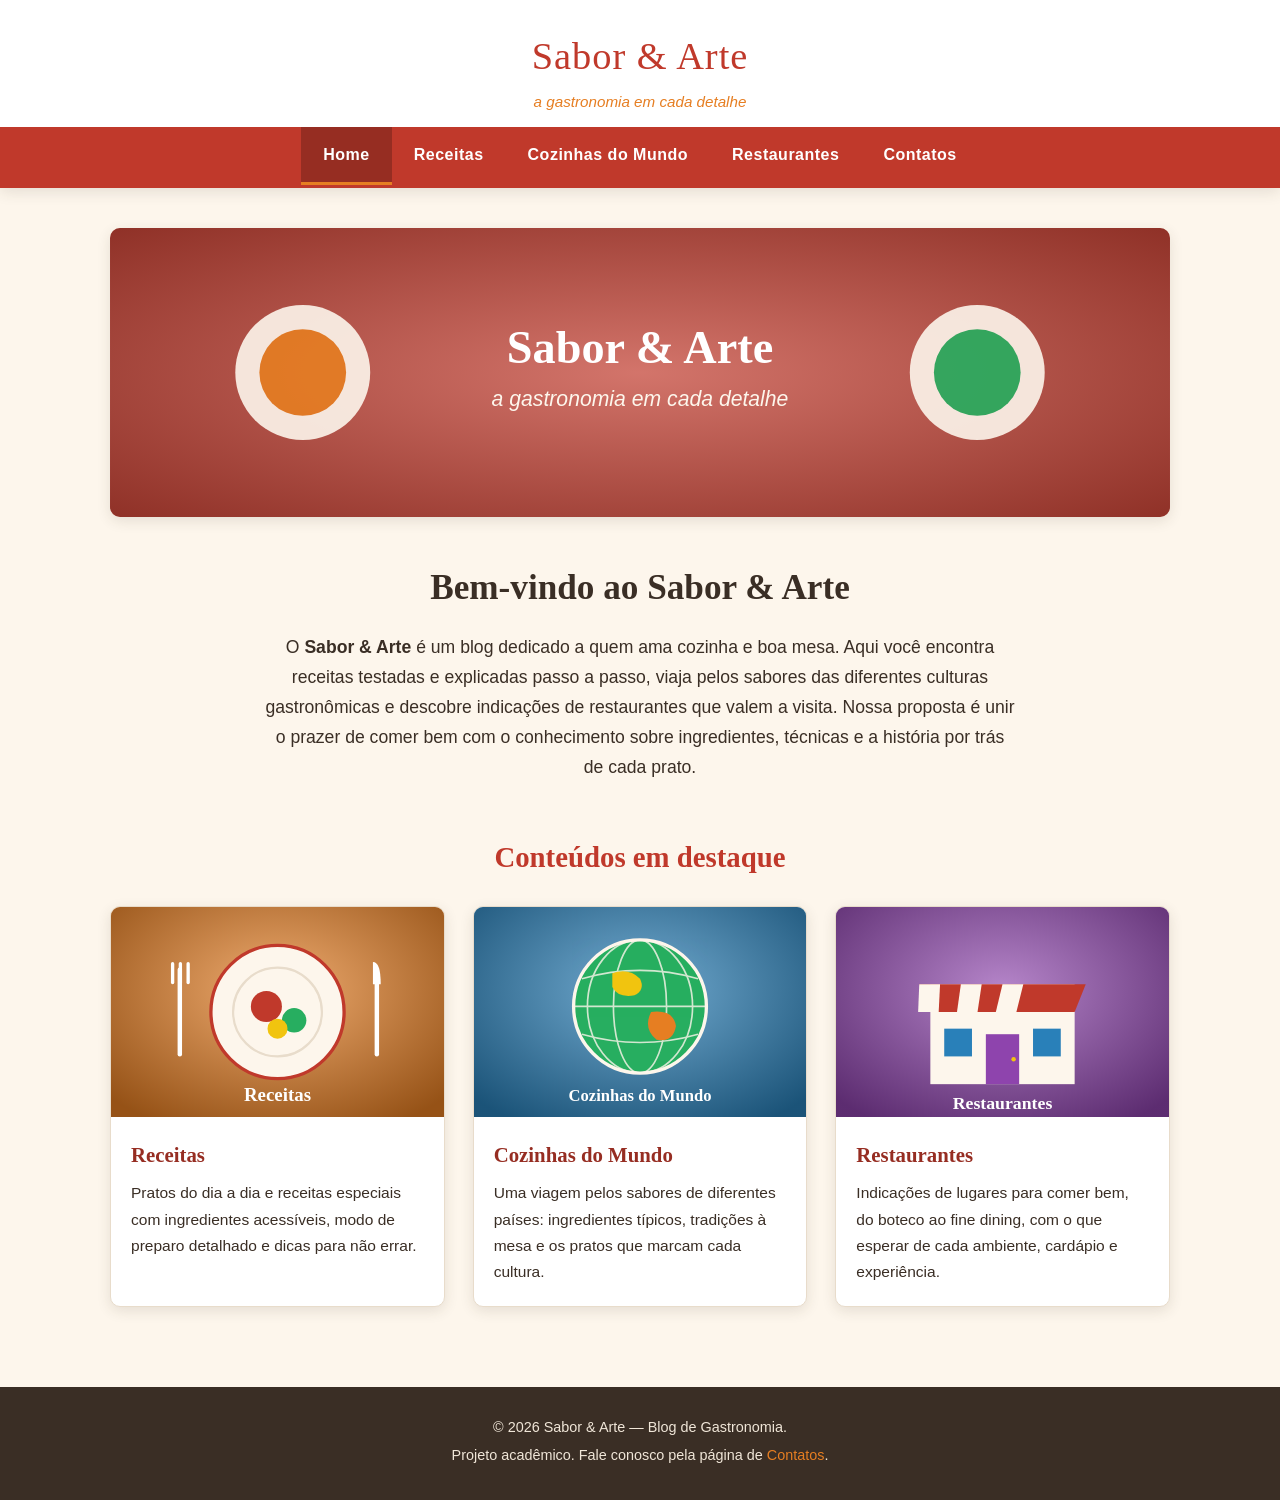
==== index.html @ 4f887552 "Site de Gastronomia - APO2 Frontend" ====
<!DOCTYPE html>
<html lang="pt-br">
<head>
    <meta charset="UTF-8">
    <meta name="viewport" content="width=device-width, initial-scale=1.0">
    <meta name="description" content="Sabor & Arte: blog de gastronomia com receitas, cozinhas do mundo e indicações de restaurantes.">
    <title>Sabor & Arte | Blog de Gastronomia</title>
    <link rel="stylesheet" href="css/style.css">
</head>
<body>
    <header>
        <div class="topo">
            <p class="logo">Sabor &amp; Arte</p>
            <p class="subtitulo">a gastronomia em cada detalhe</p>
        </div>
        <nav>
            <ul>
                <li><a href="index.html" class="ativo">Home</a></li>
                <li><a href="receitas.html">Receitas</a></li>
                <li><a href="cozinhas-do-mundo.html">Cozinhas do Mundo</a></li>
                <li><a href="restaurantes.html">Restaurantes</a></li>
                <li><a href="contatos.html">Contatos</a></li>
            </ul>
        </nav>
    </header>

    <main>
        <img src="img/banner-home.svg" alt="Banner do blog Sabor & Arte" class="banner-pagina">

        <section class="hero">
            <h1>Bem-vindo ao Sabor &amp; Arte</h1>
            <p>
                O <strong>Sabor &amp; Arte</strong> é um blog dedicado a quem ama cozinha e boa mesa.
                Aqui você encontra receitas testadas e explicadas passo a passo, viaja pelos sabores
                das diferentes culturas gastronômicas e descobre indicações de restaurantes que valem
                a visita. Nossa proposta é unir o prazer de comer bem com o conhecimento sobre ingredientes,
                técnicas e a história por trás de cada prato.
            </p>
        </section>

        <section>
            <h2>Conteúdos em destaque</h2>
            <div class="destaques">

                <div class="card">
                    <a href="receitas.html">
                        <img src="img/receitas.svg" alt="Prato com talheres representando a seção de receitas">
                    </a>
                    <div class="card-corpo">
                        <h3>Receitas</h3>
                        <p>
                            Pratos do dia a dia e receitas especiais com ingredientes acessíveis,
                            modo de preparo detalhado e dicas para não errar.
                        </p>
                    </div>
                </div>

                <div class="card">
                    <a href="cozinhas-do-mundo.html">
                        <img src="img/cozinhas-do-mundo.svg" alt="Globo representando a seção de cozinhas do mundo">
                    </a>
                    <div class="card-corpo">
                        <h3>Cozinhas do Mundo</h3>
                        <p>
                            Uma viagem pelos sabores de diferentes países: ingredientes típicos,
                            tradições à mesa e os pratos que marcam cada cultura.
                        </p>
                    </div>
                </div>

                <div class="card">
                    <a href="restaurantes.html">
                        <img src="img/restaurantes.svg" alt="Fachada de restaurante representando a seção de restaurantes">
                    </a>
                    <div class="card-corpo">
                        <h3>Restaurantes</h3>
                        <p>
                            Indicações de lugares para comer bem, do boteco ao fine dining,
                            com o que esperar de cada ambiente, cardápio e experiência.
                        </p>
                    </div>
                </div>

            </div>
        </section>
    </main>

    <footer>
        <p>&copy; 2026 Sabor &amp; Arte — Blog de Gastronomia.</p>
        <p>Projeto acadêmico. Fale conosco pela página de <a href="contatos.html">Contatos</a>.</p>
    </footer>
</body>
</html>
---- css/style.css ----
/* ===========================================================
   Sabor & Arte - Blog de Gastronomia
   Estilos globais
   =========================================================== */

:root {
    --cor-fundo: #fdf6ec;
    --cor-texto: #3a2e25;
    --cor-destaque: #c0392b;
    --cor-destaque-escuro: #962d22;
    --cor-secundaria: #e67e22;
    --cor-clara: #ffffff;
    --cor-borda: #e8dccb;
    --sombra: 0 4px 14px rgba(58, 46, 37, 0.12);
    --fonte-titulo: Georgia, 'Times New Roman', serif;
    --fonte-texto: 'Segoe UI', Tahoma, Arial, sans-serif;
}

* {
    margin: 0;
    padding: 0;
    box-sizing: border-box;
}

body {
    font-family: var(--fonte-texto);
    color: var(--cor-texto);
    background-color: var(--cor-fundo);
    line-height: 1.7;
}

/* ----------------------- Cabeçalho ----------------------- */

header {
    background-color: var(--cor-clara);
    border-bottom: 3px solid var(--cor-destaque);
    box-shadow: var(--sombra);
}

.topo {
    max-width: 1100px;
    margin: 0 auto;
    padding: 24px 20px 12px;
    text-align: center;
}

.logo {
    font-family: var(--fonte-titulo);
    font-size: 2.4rem;
    color: var(--cor-destaque);
    letter-spacing: 1px;
}

.subtitulo {
    font-size: 0.95rem;
    color: var(--cor-secundaria);
    font-style: italic;
}

/* ----------------------- Navegação ----------------------- */

nav {
    background-color: var(--cor-destaque);
}

nav ul {
    max-width: 1100px;
    margin: 0 auto;
    list-style: none;
    display: flex;
    flex-wrap: wrap;
    justify-content: center;
}

nav li {
    flex: 0 1 auto;
}

nav a {
    display: block;
    padding: 14px 22px;
    color: var(--cor-clara);
    text-decoration: none;
    font-weight: 600;
    letter-spacing: 0.5px;
    transition: background-color 0.2s ease;
}

nav a:hover {
    background-color: var(--cor-destaque-escuro);
}

nav a.ativo {
    background-color: var(--cor-destaque-escuro);
    border-bottom: 3px solid var(--cor-secundaria);
}

/* ----------------------- Conteúdo principal ----------------------- */

main {
    max-width: 1100px;
    margin: 0 auto;
    padding: 40px 20px;
}

.hero {
    text-align: center;
    margin-bottom: 50px;
}

.hero h1 {
    font-family: var(--fonte-titulo);
    font-size: 2.2rem;
    color: var(--cor-texto);
    margin-bottom: 16px;
}

.hero p {
    max-width: 750px;
    margin: 0 auto;
    font-size: 1.1rem;
}

h2 {
    font-family: var(--fonte-titulo);
    font-size: 1.8rem;
    color: var(--cor-destaque);
    margin-bottom: 24px;
    text-align: center;
}

/* ----------------------- Cards de destaque (Home) ----------------------- */

.destaques {
    display: flex;
    flex-wrap: wrap;
    gap: 28px;
    justify-content: center;
}

.card {
    background-color: var(--cor-clara);
    border: 1px solid var(--cor-borda);
    border-radius: 10px;
    overflow: hidden;
    box-shadow: var(--sombra);
    flex: 1 1 300px;
    max-width: 340px;
    transition: transform 0.2s ease;
}

.card:hover {
    transform: translateY(-6px);
}

.card a img {
    width: 100%;
    height: 210px;
    object-fit: cover;
    display: block;
}

.card-corpo {
    padding: 20px;
}

.card-corpo h3 {
    font-family: var(--fonte-titulo);
    font-size: 1.3rem;
    margin-bottom: 8px;
    color: var(--cor-destaque-escuro);
}

.card-corpo p {
    font-size: 0.97rem;
}

/* ----------------------- Páginas de conteúdo ----------------------- */

.banner-pagina {
    width: 100%;
    max-height: 320px;
    object-fit: cover;
    border-radius: 10px;
    margin-bottom: 32px;
    box-shadow: var(--sombra);
}

article {
    background-color: var(--cor-clara);
    border: 1px solid var(--cor-borda);
    border-radius: 10px;
    padding: 28px;
    margin-bottom: 28px;
    box-shadow: var(--sombra);
}

article h3 {
    font-family: var(--fonte-titulo);
    color: var(--cor-destaque);
    font-size: 1.4rem;
    margin-bottom: 12px;
}

article p {
    margin-bottom: 12px;
}

article ul,
article ol {
    margin: 0 0 12px 24px;
}

article li {
    margin-bottom: 6px;
}

/* ----------------------- Formulário de contato ----------------------- */

.formulario {
    background-color: var(--cor-clara);
    border: 1px solid var(--cor-borda);
    border-radius: 10px;
    padding: 28px;
    max-width: 600px;
    margin: 0 auto;
    box-shadow: var(--sombra);
}

.campo {
    margin-bottom: 18px;
}

.campo label {
    display: block;
    font-weight: 600;
    margin-bottom: 6px;
}

.campo input,
.campo textarea {
    width: 100%;
    padding: 10px 12px;
    border: 1px solid var(--cor-borda);
    border-radius: 6px;
    font-family: var(--fonte-texto);
    font-size: 1rem;
}

.campo textarea {
    resize: vertical;
    min-height: 120px;
}

.botao {
    background-color: var(--cor-destaque);
    color: var(--cor-clara);
    border: none;
    padding: 12px 28px;
    border-radius: 6px;
    font-size: 1rem;
    font-weight: 600;
    cursor: pointer;
    transition: background-color 0.2s ease;
}

.botao:hover {
    background-color: var(--cor-destaque-escuro);
}

.contato-info {
    max-width: 600px;
    margin: 28px auto 0;
    text-align: center;
}

.contato-info p {
    margin-bottom: 6px;
}

/* ----------------------- Rodapé ----------------------- */

footer {
    background-color: var(--cor-texto);
    color: #f0e6d8;
    text-align: center;
    padding: 28px 20px;
    margin-top: 40px;
}

footer p {
    font-size: 0.9rem;
    margin-bottom: 4px;
}

footer a {
    color: var(--cor-secundaria);
    text-decoration: none;
}

footer a:hover {
    text-decoration: underline;
}

/* ----------------------- Responsivo ----------------------- */

@media (max-width: 600px) {
    .logo {
        font-size: 1.9rem;
    }

    nav a {
        padding: 12px 14px;
        font-size: 0.9rem;
    }

    .hero h1 {
        font-size: 1.7rem;
    }
}
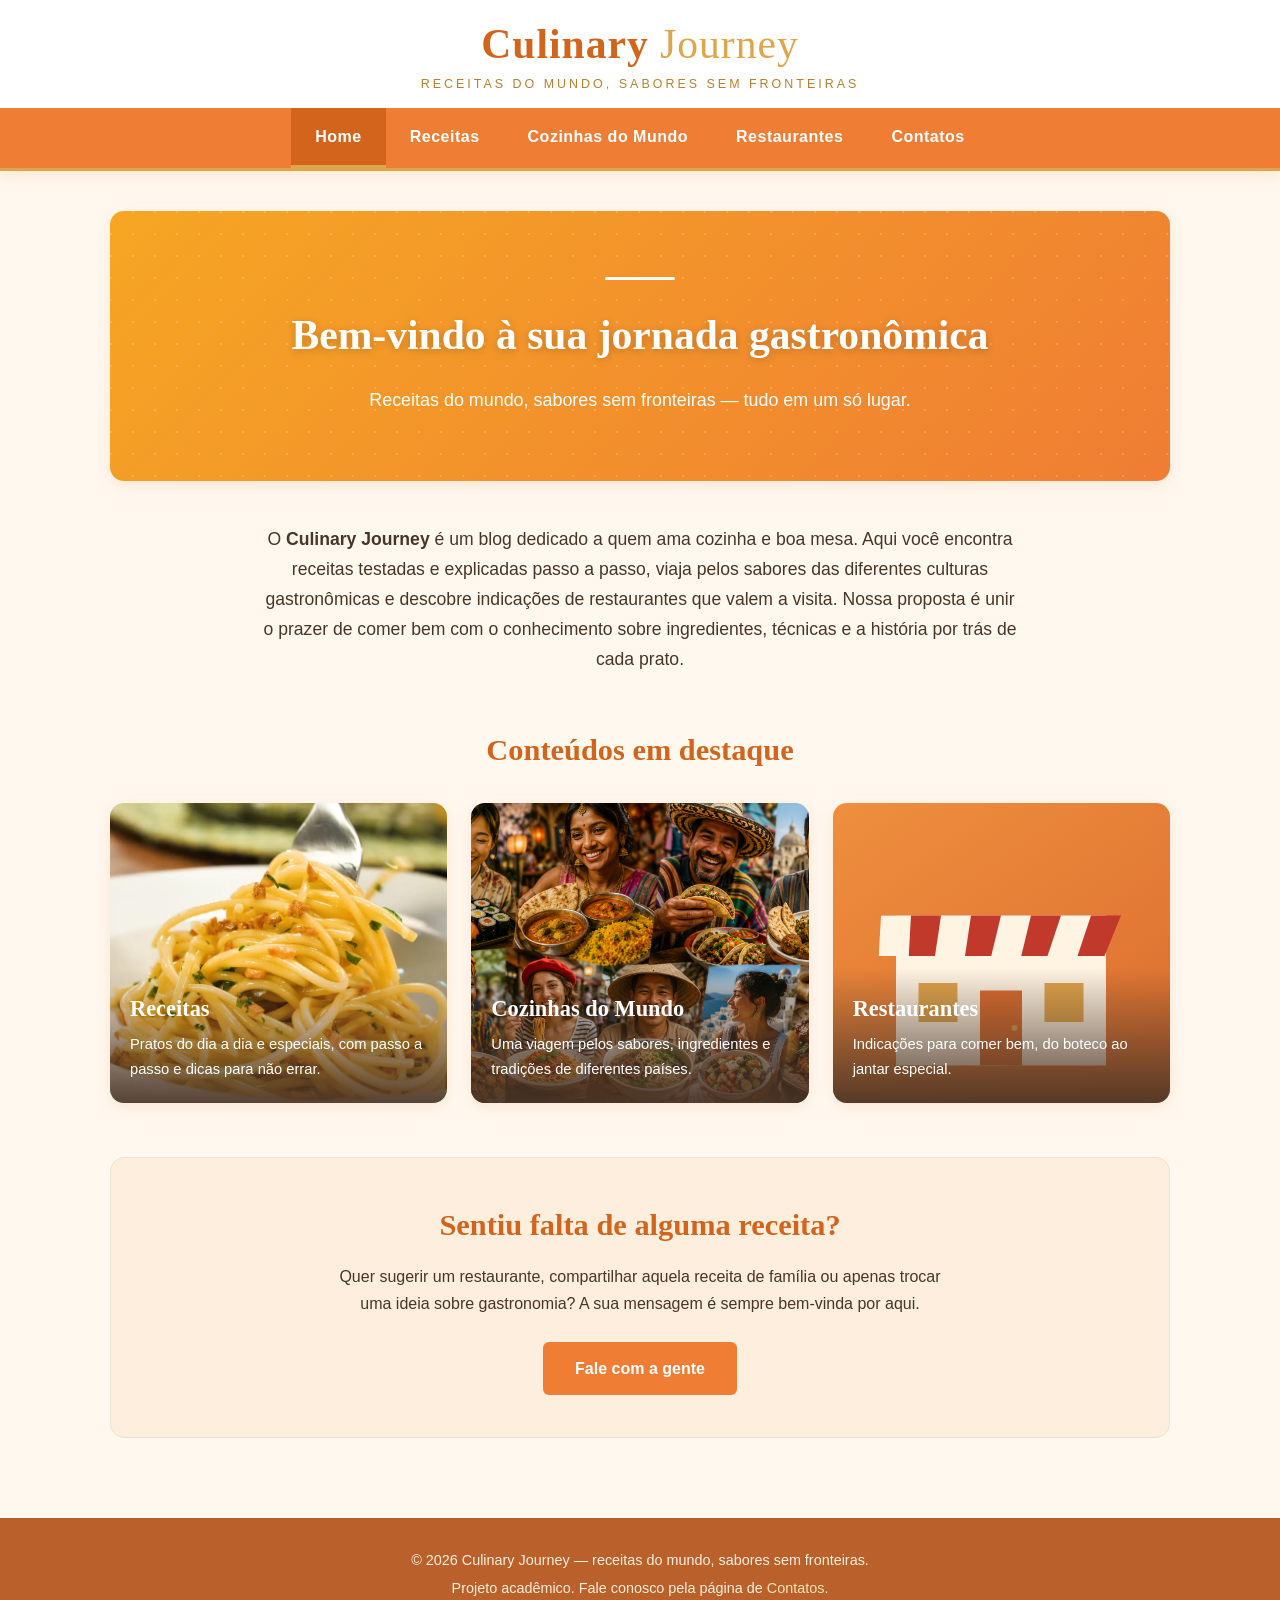
==== commit d4bb871f: "feat: redesenha o blog com a identidade Culinary Journey - nova paleta em tons de laranja e logo em " ====
--- a/index.html
+++ b/index.html
@@ -3,15 +3,17 @@
 <head>
     <meta charset="UTF-8">
     <meta name="viewport" content="width=device-width, initial-scale=1.0">
-    <meta name="description" content="Sabor & Arte: blog de gastronomia com receitas, cozinhas do mundo e indicações de restaurantes.">
-    <title>Sabor & Arte | Blog de Gastronomia</title>
+    <meta name="description" content="Culinary Journey: receitas do mundo, cozinhas internacionais e indicações de restaurantes. Sabores sem fronteiras.">
+    <title>Culinary Journey | Receitas do mundo, sabores sem fronteiras</title>
     <link rel="stylesheet" href="css/style.css">
 </head>
 <body>
     <header>
         <div class="topo">
-            <p class="logo">Sabor &amp; Arte</p>
-            <p class="subtitulo">a gastronomia em cada detalhe</p>
+            <a href="index.html" class="logo-link">
+                <span class="logo-nome">Culinary <span class="logo-script">Journey</span></span>
+                <span class="logo-tag">receitas do mundo, sabores sem fronteiras</span>
+            </a>
         </div>
         <nav>
             <ul>
@@ -25,68 +27,63 @@
     </header>
 
     <main>
-        <img src="img/banner-home.svg" alt="Banner do blog Sabor & Arte" class="banner-pagina">
+        <section class="hero-banner hero-home">
+            <div class="linha"></div>
+            <h1>Bem-vindo à sua jornada gastronômica</h1>
+            <p>Receitas do mundo, sabores sem fronteiras — tudo em um só lugar.</p>
+        </section>
 
-        <section class="hero">
-            <h1>Bem-vindo ao Sabor &amp; Arte</h1>
-            <p>
-                O <strong>Sabor &amp; Arte</strong> é um blog dedicado a quem ama cozinha e boa mesa.
-                Aqui você encontra receitas testadas e explicadas passo a passo, viaja pelos sabores
-                das diferentes culturas gastronômicas e descobre indicações de restaurantes que valem
-                a visita. Nossa proposta é unir o prazer de comer bem com o conhecimento sobre ingredientes,
-                técnicas e a história por trás de cada prato.
-            </p>
-        </section>
+        <p class="intro">
+            O <strong>Culinary Journey</strong> é um blog dedicado a quem ama cozinha e boa mesa.
+            Aqui você encontra receitas testadas e explicadas passo a passo, viaja pelos sabores
+            das diferentes culturas gastronômicas e descobre indicações de restaurantes que valem
+            a visita. Nossa proposta é unir o prazer de comer bem com o conhecimento sobre
+            ingredientes, técnicas e a história por trás de cada prato.
+        </p>
 
         <section>
             <h2>Conteúdos em destaque</h2>
             <div class="destaques">
 
-                <div class="card">
-                    <a href="receitas.html">
-                        <img src="img/receitas.svg" alt="Prato com talheres representando a seção de receitas">
-                    </a>
-                    <div class="card-corpo">
+                <a class="destaque" href="receitas.html">
+                    <img src="img/comidas/macarrao.png" alt="Prato de macarrão da seção de receitas">
+                    <div class="destaque-info">
                         <h3>Receitas</h3>
-                        <p>
-                            Pratos do dia a dia e receitas especiais com ingredientes acessíveis,
-                            modo de preparo detalhado e dicas para não errar.
-                        </p>
+                        <p>Pratos do dia a dia e especiais, com passo a passo e dicas para não errar.</p>
                     </div>
-                </div>
+                </a>
 
-                <div class="card">
-                    <a href="cozinhas-do-mundo.html">
-                        <img src="img/cozinhas-do-mundo.svg" alt="Globo representando a seção de cozinhas do mundo">
-                    </a>
-                    <div class="card-corpo">
+                <a class="destaque" href="cozinhas-do-mundo.html">
+                    <img src="img/cards/cozinhas-do-mundo.png" alt="Pratos típicos representando a seção de cozinhas do mundo">
+                    <div class="destaque-info">
                         <h3>Cozinhas do Mundo</h3>
-                        <p>
-                            Uma viagem pelos sabores de diferentes países: ingredientes típicos,
-                            tradições à mesa e os pratos que marcam cada cultura.
-                        </p>
+                        <p>Uma viagem pelos sabores, ingredientes e tradições de diferentes países.</p>
                     </div>
-                </div>
+                </a>
 
-                <div class="card">
-                    <a href="restaurantes.html">
-                        <img src="img/restaurantes.svg" alt="Fachada de restaurante representando a seção de restaurantes">
-                    </a>
-                    <div class="card-corpo">
+                <a class="destaque" href="restaurantes.html">
+                    <img src="img/cards/restaurantes.svg" alt="Fachada de restaurante representando a seção de restaurantes">
+                    <div class="destaque-info">
                         <h3>Restaurantes</h3>
-                        <p>
-                            Indicações de lugares para comer bem, do boteco ao fine dining,
-                            com o que esperar de cada ambiente, cardápio e experiência.
-                        </p>
+                        <p>Indicações para comer bem, do boteco ao jantar especial.</p>
                     </div>
-                </div>
+                </a>
 
             </div>
+        </section>
+
+        <section class="cta-contato">
+            <h2>Sentiu falta de alguma receita?</h2>
+            <p>
+                Quer sugerir um restaurante, compartilhar aquela receita de família ou apenas
+                trocar uma ideia sobre gastronomia? A sua mensagem é sempre bem-vinda por aqui.
+            </p>
+            <a href="contatos.html" class="botao">Fale com a gente</a>
         </section>
     </main>
 
     <footer>
-        <p>&copy; 2026 Sabor &amp; Arte — Blog de Gastronomia.</p>
+        <p>&copy; 2026 Culinary Journey — receitas do mundo, sabores sem fronteiras.</p>
         <p>Projeto acadêmico. Fale conosco pela página de <a href="contatos.html">Contatos</a>.</p>
     </footer>
 </body>
--- a/css/style.css
+++ b/css/style.css
@@ -1,17 +1,19 @@
 /* ===========================================================
-   Sabor & Arte - Blog de Gastronomia
-   Estilos globais
+   Culinary Journey - Blog de Gastronomia
+   Receitas do mundo, sabores sem fronteiras
    =========================================================== */
 
 :root {
-    --cor-fundo: #fdf6ec;
-    --cor-texto: #3a2e25;
-    --cor-destaque: #c0392b;
-    --cor-destaque-escuro: #962d22;
-    --cor-secundaria: #e67e22;
+    --cor-fundo: #fff8ef;
+    --cor-texto: #4a3527;
+    --cor-primaria: #ef7d34;
+    --cor-primaria-escura: #d2641c;
+    --cor-gold: #e0a44a;
+    --cor-gold-escuro: #b9802f;
     --cor-clara: #ffffff;
-    --cor-borda: #e8dccb;
-    --sombra: 0 4px 14px rgba(58, 46, 37, 0.12);
+    --cor-borda: #f0e2cf;
+    --cor-suave: #fdeede;
+    --sombra: 0 4px 16px rgba(210, 100, 28, 0.12);
     --fonte-titulo: Georgia, 'Times New Roman', serif;
     --fonte-texto: 'Segoe UI', Tahoma, Arial, sans-serif;
 }
@@ -29,38 +31,53 @@
     line-height: 1.7;
 }
 
-/* ----------------------- Cabeçalho ----------------------- */
+/* ----------------------- Cabeçalho e logo (texto) ----------------------- */
 
 header {
     background-color: var(--cor-clara);
-    border-bottom: 3px solid var(--cor-destaque);
+    border-bottom: 3px solid var(--cor-gold);
     box-shadow: var(--sombra);
 }
 
 .topo {
-    max-width: 1100px;
-    margin: 0 auto;
-    padding: 24px 20px 12px;
     text-align: center;
-}
-
-.logo {
+    padding: 22px 20px 12px;
+}
+
+.logo-link {
+    display: inline-block;
+    text-decoration: none;
+}
+
+.logo-nome {
+    display: block;
     font-family: var(--fonte-titulo);
-    font-size: 2.4rem;
-    color: var(--cor-destaque);
+    font-size: 2.6rem;
+    font-weight: 700;
     letter-spacing: 1px;
-}
-
-.subtitulo {
-    font-size: 0.95rem;
-    color: var(--cor-secundaria);
-    font-style: italic;
+    line-height: 1.1;
+    color: var(--cor-primaria-escura);
+}
+
+.logo-script {
+    font-family: 'Brush Script MT', 'Segoe Script', cursive;
+    font-weight: 400;
+    color: var(--cor-gold);
+}
+
+.logo-tag {
+    display: block;
+    margin-top: 6px;
+    font-size: 0.78rem;
+    letter-spacing: 3px;
+    text-transform: uppercase;
+    color: var(--cor-gold-escuro);
 }
 
 /* ----------------------- Navegação ----------------------- */
 
 nav {
-    background-color: var(--cor-destaque);
+    background-color: var(--cor-primaria);
 }
 
 nav ul {
@@ -72,13 +89,9 @@
     justify-content: center;
 }
 
-nav li {
-    flex: 0 1 auto;
-}
-
 nav a {
     display: block;
-    padding: 14px 22px;
+    padding: 15px 24px;
     color: var(--cor-clara);
     text-decoration: none;
     font-weight: 600;
@@ -87,12 +100,12 @@
 }
 
 nav a:hover {
-    background-color: var(--cor-destaque-escuro);
+    background-color: var(--cor-primaria-escura);
 }
 
 nav a.ativo {
-    background-color: var(--cor-destaque-escuro);
-    border-bottom: 3px solid var(--cor-secundaria);
+    background-color: var(--cor-primaria-escura);
+    border-bottom: 3px solid var(--cor-gold);
 }
 
 /* ----------------------- Conteúdo principal ----------------------- */
@@ -103,102 +116,179 @@
     padding: 40px 20px;
 }
 
-.hero {
-    text-align: center;
-    margin-bottom: 50px;
-}
-
-.hero h1 {
-    font-family: var(--fonte-titulo);
-    font-size: 2.2rem;
-    color: var(--cor-texto);
-    margin-bottom: 16px;
-}
-
-.hero p {
-    max-width: 750px;
-    margin: 0 auto;
-    font-size: 1.1rem;
-}
-
 h2 {
     font-family: var(--fonte-titulo);
-    font-size: 1.8rem;
-    color: var(--cor-destaque);
-    margin-bottom: 24px;
+    font-size: 1.9rem;
+    color: var(--cor-primaria-escura);
+    margin-bottom: 26px;
     text-align: center;
 }
 
-/* ----------------------- Cards de destaque (Home) ----------------------- */
+.intro {
+    text-align: center;
+    max-width: 760px;
+    margin: 0 auto 50px;
+    font-size: 1.1rem;
+}
+
+/* ----------------------- Banner / hero por página (CSS) ----------------------- */
+
+.hero-banner {
+    position: relative;
+    overflow: hidden;
+    border-radius: 14px;
+    padding: 66px 28px;
+    margin-bottom: 44px;
+    text-align: center;
+    color: var(--cor-clara);
+    box-shadow: var(--sombra);
+}
+
+/* textura sutil de pontos sobre o gradiente */
+.hero-banner::after {
+    content: "";
+    position: absolute;
+    inset: 0;
+    background-image: radial-gradient(circle at 1px 1px, rgba(255, 255, 255, 0.18) 1px, transparent 0);
+    background-size: 22px 22px;
+    pointer-events: none;
+}
+
+.hero-banner .linha {
+    width: 70px;
+    height: 3px;
+    background: var(--cor-clara);
+    border-radius: 2px;
+    margin: 0 auto 20px;
+    position: relative;
+    z-index: 1;
+}
+
+.hero-banner h1 {
+    position: relative;
+    z-index: 1;
+    font-family: var(--fonte-titulo);
+    font-size: 2.6rem;
+    margin-bottom: 14px;
+    text-shadow: 0 2px 8px rgba(0, 0, 0, 0.2);
+}
+
+.hero-banner p {
+    position: relative;
+    z-index: 1;
+    max-width: 680px;
+    margin: 0 auto;
+    font-size: 1.12rem;
+}
+
+/* gradiente quente próprio de cada seção */
+.hero-home {
+    background: linear-gradient(135deg, #f6a623 0%, #ef7d34 100%);
+}
+
+.hero-receitas {
+    background: linear-gradient(135deg, #f59331 0%, #e85d2a 100%);
+}
+
+.hero-cozinhas {
+    background: linear-gradient(135deg, #f6b13c 0%, #ef8327 100%);
+}
+
+.hero-restaurantes {
+    background: linear-gradient(135deg, #f0913f 0%, #d96a2e 100%);
+}
+
+.hero-contatos {
+    background: linear-gradient(135deg, #f8b94f 0%, #ef8a36 100%);
+}
+
+/* ----------------------- Destaques da Home (tiles com imagem-link) ----------------------- */
 
 .destaques {
     display: flex;
     flex-wrap: wrap;
-    gap: 28px;
+    gap: 24px;
     justify-content: center;
 }
 
-.card {
-    background-color: var(--cor-clara);
-    border: 1px solid var(--cor-borda);
-    border-radius: 10px;
+.destaque {
+    position: relative;
+    flex: 1 1 300px;
+    max-width: 340px;
+    height: 300px;
+    border-radius: 14px;
     overflow: hidden;
     box-shadow: var(--sombra);
-    flex: 1 1 300px;
-    max-width: 340px;
-    transition: transform 0.2s ease;
-}
-
-.card:hover {
-    transform: translateY(-6px);
-}
-
-.card a img {
+    text-decoration: none;
+}
+
+.destaque img {
     width: 100%;
-    height: 210px;
+    height: 100%;
     object-fit: cover;
     display: block;
-}
-
-.card-corpo {
-    padding: 20px;
-}
-
-.card-corpo h3 {
+    transition: transform 0.3s ease;
+}
+
+.destaque:hover img {
+    transform: scale(1.06);
+}
+
+.destaque-info {
+    position: absolute;
+    left: 0;
+    right: 0;
+    bottom: 0;
+    padding: 22px 20px 20px;
+    color: var(--cor-clara);
+    background: linear-gradient(to top, rgba(74, 53, 39, 0.92), rgba(74, 53, 39, 0));
+}
+
+.destaque-info h3 {
     font-family: var(--fonte-titulo);
-    font-size: 1.3rem;
-    margin-bottom: 8px;
-    color: var(--cor-destaque-escuro);
-}
-
-.card-corpo p {
-    font-size: 0.97rem;
-}
-
-/* ----------------------- Páginas de conteúdo ----------------------- */
-
-.banner-pagina {
-    width: 100%;
-    max-height: 320px;
-    object-fit: cover;
-    border-radius: 10px;
-    margin-bottom: 32px;
-    box-shadow: var(--sombra);
-}
+    font-size: 1.4rem;
+    margin-bottom: 4px;
+}
+
+.destaque-info p {
+    font-size: 0.92rem;
+}
+
+/* ----------------------- Chamada para contato (Home) ----------------------- */
+
+.cta-contato {
+    margin-top: 54px;
+    padding: 42px 28px;
+    text-align: center;
+    background-color: var(--cor-suave);
+    border: 1px solid var(--cor-borda);
+    border-radius: 14px;
+}
+
+.cta-contato h2 {
+    margin-bottom: 12px;
+}
+
+.cta-contato p {
+    max-width: 620px;
+    margin: 0 auto 24px;
+}
+
+/* ----------------------- Artigos (páginas de conteúdo) ----------------------- */
 
 article {
     background-color: var(--cor-clara);
     border: 1px solid var(--cor-borda);
-    border-radius: 10px;
+    border-radius: 12px;
     padding: 28px;
-    margin-bottom: 28px;
+    margin-bottom: 26px;
     box-shadow: var(--sombra);
 }
 
 article h3 {
     font-family: var(--fonte-titulo);
-    color: var(--cor-destaque);
-    font-size: 1.4rem;
+    color: var(--cor-primaria-escura);
+    font-size: 1.45rem;
     margin-bottom: 12px;
 }
 
@@ -215,12 +305,131 @@
     margin-bottom: 6px;
 }
 
+/* etiquetas com ícone (tempo, dificuldade, tipo, etc.) */
+.tags {
+    display: flex;
+    flex-wrap: wrap;
+    gap: 10px;
+    margin: 14px 0;
+}
+
+.tag {
+    display: inline-flex;
+    align-items: center;
+    gap: 6px;
+    padding: 6px 13px;
+    background-color: var(--cor-suave);
+    color: var(--cor-primaria-escura);
+    border-radius: 20px;
+    font-size: 0.88rem;
+    font-weight: 600;
+}
+
+/* botão favoritar (toggle só com CSS) */
+.favoritar {
+    display: inline-flex;
+    align-items: center;
+    gap: 8px;
+    cursor: pointer;
+    user-select: none;
+    font-weight: 600;
+}
+
+.favoritar input {
+    position: absolute;
+    opacity: 0;
+    width: 0;
+    height: 0;
+}
+
+.favoritar .coracao {
+    font-size: 1.4rem;
+    color: #cbb9a8;
+    transition: transform 0.15s ease, color 0.15s ease;
+}
+
+.favoritar:hover .coracao {
+    color: #ef9a86;
+}
+
+.favoritar input:checked ~ .coracao {
+    color: #e74c3c;
+    transform: scale(1.2);
+}
+
+/* ----------------------- Receitas (foto + conteúdo) ----------------------- */
+
+.receita {
+    display: flex;
+    gap: 26px;
+    align-items: flex-start;
+}
+
+.receita-img {
+    width: 250px;
+    height: 230px;
+    object-fit: cover;
+    border-radius: 10px;
+    flex-shrink: 0;
+    box-shadow: var(--sombra);
+}
+
+.receita-conteudo {
+    flex: 1;
+    min-width: 0;
+}
+
+/* ----------------------- Cozinhas do mundo (bandeiras) ----------------------- */
+
+.pais-cabecalho {
+    display: flex;
+    align-items: center;
+    gap: 14px;
+    margin-bottom: 10px;
+}
+
+.pais-cabecalho h3 {
+    margin-bottom: 0;
+}
+
+.bandeira {
+    width: 46px;
+    height: 31px;
+    border-radius: 4px;
+    flex-shrink: 0;
+    box-shadow: 0 1px 4px rgba(0, 0, 0, 0.2);
+}
+
+/* ----------------------- Restaurantes ----------------------- */
+
+.restaurante-cabecalho {
+    display: flex;
+    justify-content: space-between;
+    align-items: center;
+    flex-wrap: wrap;
+    gap: 10px;
+    margin-bottom: 8px;
+}
+
+.restaurante-cabecalho h3 {
+    margin-bottom: 0;
+}
+
+.nota {
+    padding: 4px 13px;
+    background-color: var(--cor-suave);
+    color: var(--cor-gold-escuro);
+    border-radius: 20px;
+    font-weight: 700;
+    white-space: nowrap;
+}
+
 /* ----------------------- Formulário de contato ----------------------- */
 
 .formulario {
     background-color: var(--cor-clara);
     border: 1px solid var(--cor-borda);
-    border-radius: 10px;
+    border-radius: 12px;
     padding: 28px;
     max-width: 600px;
     margin: 0 auto;
@@ -238,13 +447,23 @@
 }
 
 .campo input,
-.campo textarea {
+.campo textarea,
+.campo select {
     width: 100%;
     padding: 10px 12px;
     border: 1px solid var(--cor-borda);
     border-radius: 6px;
     font-family: var(--fonte-texto);
     font-size: 1rem;
+    background-color: var(--cor-clara);
+}
+
+.campo input:focus,
+.campo textarea:focus,
+.campo select:focus {
+    outline: none;
+    border-color: var(--cor-primaria);
+    box-shadow: 0 0 0 3px rgba(239, 125, 52, 0.22);
 }
 
 .campo textarea {
@@ -253,38 +472,110 @@
 }
 
 .botao {
-    background-color: var(--cor-destaque);
+    display: inline-block;
+    background-color: var(--cor-primaria);
     color: var(--cor-clara);
     border: none;
-    padding: 12px 28px;
+    padding: 13px 32px;
     border-radius: 6px;
     font-size: 1rem;
     font-weight: 600;
+    text-decoration: none;
     cursor: pointer;
     transition: background-color 0.2s ease;
 }
 
 .botao:hover {
-    background-color: var(--cor-destaque-escuro);
-}
-
-.contato-info {
-    max-width: 600px;
-    margin: 28px auto 0;
+    background-color: var(--cor-primaria-escura);
+}
+
+/* layout da página de contatos: formulário + painel lateral */
+.contato-intro {
     text-align: center;
-}
-
-.contato-info p {
-    margin-bottom: 6px;
+    max-width: 700px;
+    margin: 0 auto 32px;
+    font-size: 1.08rem;
+}
+
+.contato-grid {
+    display: flex;
+    flex-wrap: wrap;
+    gap: 28px;
+    align-items: flex-start;
+}
+
+.contato-grid .formulario {
+    flex: 1 1 360px;
+    margin: 0;
+    max-width: none;
+}
+
+.contato-lateral {
+    flex: 1 1 280px;
+    background-color: var(--cor-suave);
+    border: 1px solid var(--cor-borda);
+    border-radius: 12px;
+    padding: 28px;
+}
+
+.contato-lateral h2 {
+    text-align: left;
+    font-size: 1.4rem;
+    margin-bottom: 20px;
+}
+
+.contato-item {
+    display: flex;
+    align-items: flex-start;
+    gap: 12px;
+    margin-bottom: 18px;
+}
+
+.contato-item .ico {
+    font-size: 1.4rem;
+    line-height: 1.3;
+}
+
+.contato-item strong {
+    display: block;
+}
+
+.contato-item span {
+    font-size: 0.95rem;
+}
+
+.redes {
+    display: flex;
+    flex-wrap: wrap;
+    gap: 10px;
+    margin-top: 22px;
+}
+
+.rede {
+    display: inline-flex;
+    align-items: center;
+    gap: 6px;
+    padding: 8px 15px;
+    background-color: var(--cor-primaria);
+    color: var(--cor-clara);
+    border-radius: 20px;
+    text-decoration: none;
+    font-size: 0.9rem;
+    font-weight: 600;
+    transition: background-color 0.2s ease;
+}
+
+.rede:hover {
+    background-color: var(--cor-primaria-escura);
 }
 
 /* ----------------------- Rodapé ----------------------- */
 
 footer {
-    background-color: var(--cor-texto);
-    color: #f0e6d8;
+    background-color: #b9602b;
+    color: #fdeede;
     text-align: center;
-    padding: 28px 20px;
+    padding: 30px 20px;
     margin-top: 40px;
 }
 
@@ -294,7 +585,7 @@
 }
 
 footer a {
-    color: var(--cor-secundaria);
+    color: #ffe2b8;
     text-decoration: none;
 }
 
@@ -304,17 +595,26 @@
 
 /* ----------------------- Responsivo ----------------------- */
 
-@media (max-width: 600px) {
-    .logo {
-        font-size: 1.9rem;
-    }
-
+@media (max-width: 680px) {
     nav a {
-        padding: 12px 14px;
+        padding: 12px 16px;
         font-size: 0.9rem;
     }
 
-    .hero h1 {
-        font-size: 1.7rem;
+    .hero-banner {
+        padding: 48px 20px;
     }
-}
+
+    .hero-banner h1 {
+        font-size: 2rem;
+    }
+
+    .receita {
+        flex-direction: column;
+    }
+
+    .receita-img {
+        width: 100%;
+        height: 220px;
+    }
+}
